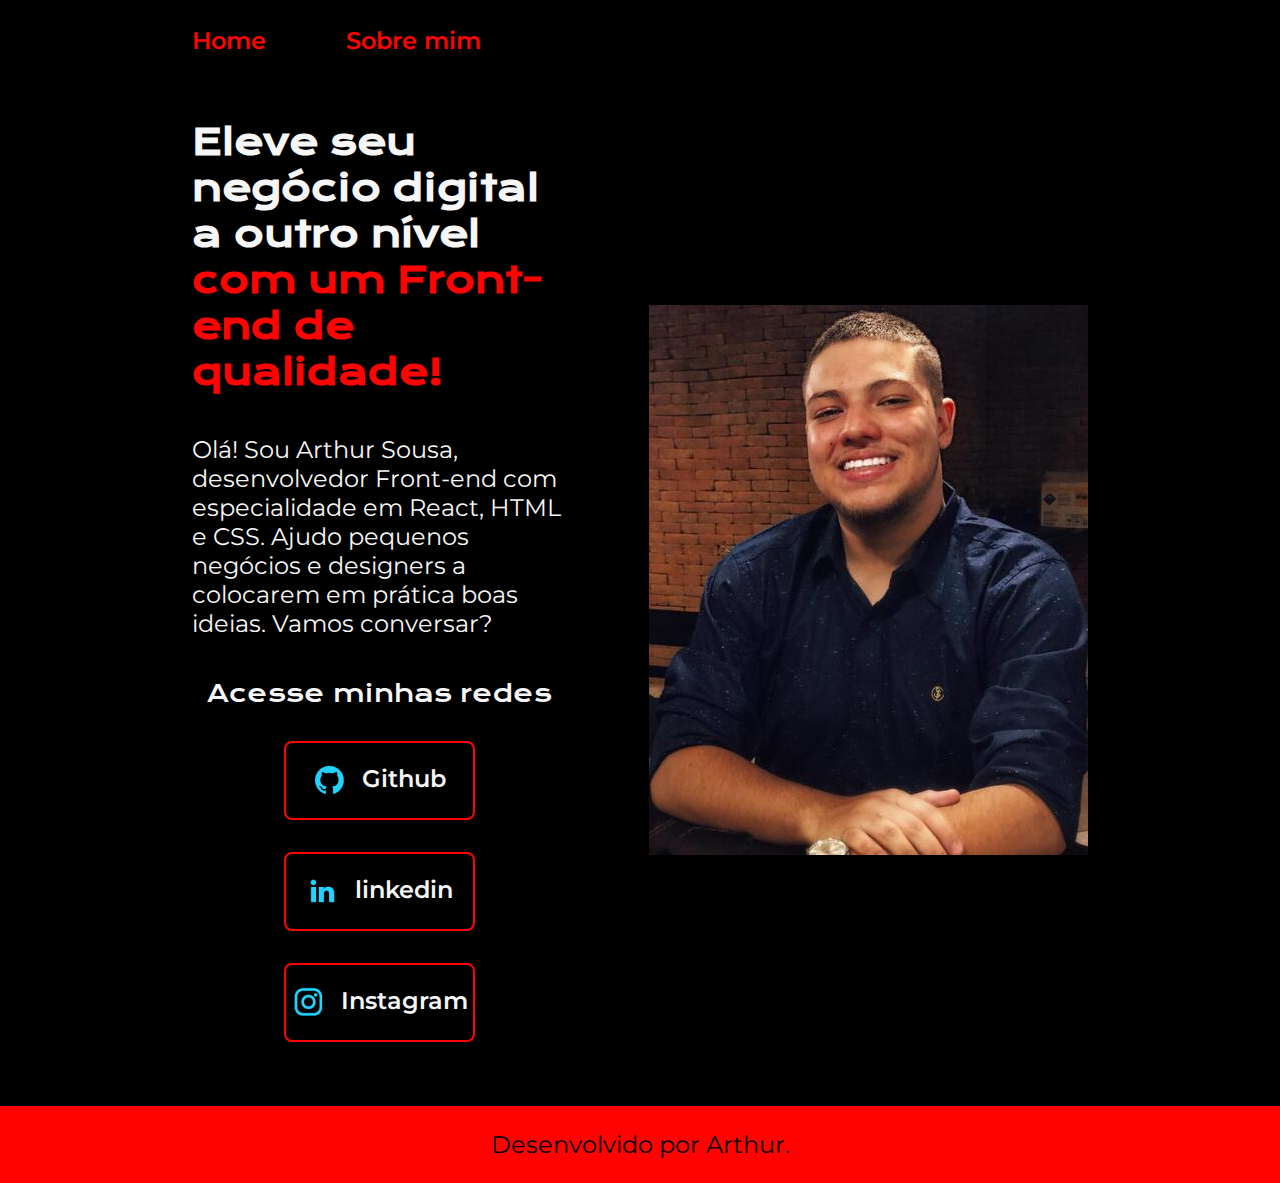
==== index.html @ cd8ada82 "Add files via upload" ====
<!DOCTYPE html>
<html lang="pt-br">
<head>
    <meta charset="UTF-8">
    <meta http-equiv="X-UA-Compatible" content="IE=edge">
    <meta name="viewport" content="width=device-width, initial-scale=1.0">
    <title>Portifolio</title>
    <link rel="stylesheet" href="./styles/style.css">
</head>

<body>
    <header class="cabecalho">
        <nav class="cabecalho__menu">
            <a class="cabecalho__menu__link" href="index.html">Home</a>
            <a class="cabecalho__menu__link" href="about.html">Sobre mim</a>
        </nav>
    </header>
    <main class="apresentacao">
        <section class="apresentacao__conteudo">
            <h1 class="apresentacao__conteudo__titulo">Eleve seu negócio digital a outro nível <strong class="titulo-destaque">com um Front-end de qualidade!
            </strong></h1>
            <p class="apresentacao__conteudo__texto">Olá! Sou Arthur Sousa, desenvolvedor
            Front-end com especialidade em React, HTML e
            CSS. Ajudo pequenos negócios e designers a
            colocarem em prática boas ideias. Vamos
            conversar?</p>
            <div class="apresentacao__links">
                <h2 class="apresentacao__links__subtitulo">Acesse minhas redes</h2>
                <a class="apresentacao__links__navegacao" href="https://github.com/ArthurMSousa">
                    <img src="./assets/github.png">
                    Github
                </a>
                <a class="apresentacao__links__navegacao" href="https://www.linkedin.com/in/arthur-sousa-8baa01195/">
                    <img src="./assets/linkedin.png">
                    linkedin
                </a>
                <a class="apresentacao__links__navegacao" href="https://instagram.com/arthurmssa_">
                    <img src="./assets/instagram.png">
                    Instagram
                </a>
            </div>
        </section>
        <img class="apresentacao__imagem" src="./assets/imagem.jpeg" alt="Foto do Arthur Sousa">
    </main>
    <footer class="rodape">
        <p>Desenvolvido por Arthur.</p>
    </footer>
</body>

</html>
---- styles/style.css ----
@import url('https://fonts.googleapis.com/css2?family=Krona+One&family=Montserrat:wght@400;600&display=swap');

:root {
    --cor-primaria: #000000;
    --cor-secundaria: #F6F6F6;
    --cor-terciaria: #ff0303;
    --cor-rover: #272727;
    
    --fonte-primaria: 'Krona One', sans-serif;
    --fonte-secundaria: 'Montserrat', sans-serif;
}
*{
    margin: 0;
    padding: 0;
}

body{
    box-sizing: border-box;
    background-color: var(--cor-primaria);
    color: var(--cor-secundaria);
}

.cabecalho {
    padding: 2% 0% 0% 15%
}

.cabecalho__menu {
    display: flex;
    gap: 80px;
}

.cabecalho__menu__link {
    font-family: var(--fonte-secundaria);
    font-size: 1.5rem;
    font-weight: 600;
    color: var(--cor-terciaria);
    text-decoration: none;
}

.apresentacao{
    padding: 5% 15%;
    display: flex;
    align-items: center;
    justify-content: space-between;
    gap: 82px;
}

.apresentacao__conteudo{
    width: 50%;
    display: flex;
    flex-direction: column;
    gap: 40px;
}

.apresentacao__conteudo__titulo{
    font-size: 2.25rem;
    font-family: var(--fonte-primaria);
}

.titulo-destaque{
    color: var(--cor-terciaria);
}

.apresentacao__conteudo__texto{
    font-size: 1.5rem;
    font-family: var(--fonte-secundaria);
}

.apresentacao__links{
    display: flex;
    flex-direction: column;
    justify-content: space-between;
    align-items: center;
    gap: 32px;
}

.apresentacao__links__subtitulo{
    font-family: var(--fonte-primaria);
    font-weight: 400;
    font-size: 1.5rem;
}

.apresentacao__links__navegacao{
    display: flex;
    justify-content: center;
    gap: 16px;
    border: 2px solid var(--cor-terciaria);
    width: 50%;
    text-align: center;
    border-radius: 8px;
    font-size: 1.5rem;
    font-weight: 600;
    padding: 21.5px 0;
    text-decoration: none;
    color: var(--cor-secundaria);
    font-family: var(--fonte-secundaria);
}

.apresentacao__links__link:hover{
    background-color: var(--cor-rover);
}

.apresentacao__imagem {
    width: 50%;
}

.rodape{
    color: var(--cor-primaria);
    background-color: var(--cor-terciaria);
    padding: 24px;
    text-align: center;
    font-family: var(--fonte-secundaria);
    font-size: 1.5rem;
    font-weight: 400;
}

@media (max-width: 1200px) {
    .cabecalho {
        padding: 10%;      
    }

    .cabecalho__menu {
        justify-content: center;
    }

    .apresentacao {
        flex-direction: column-reverse;
        padding: 5%;
    }

    .apresentacao__conteudo {
        width: auto;
    }

}
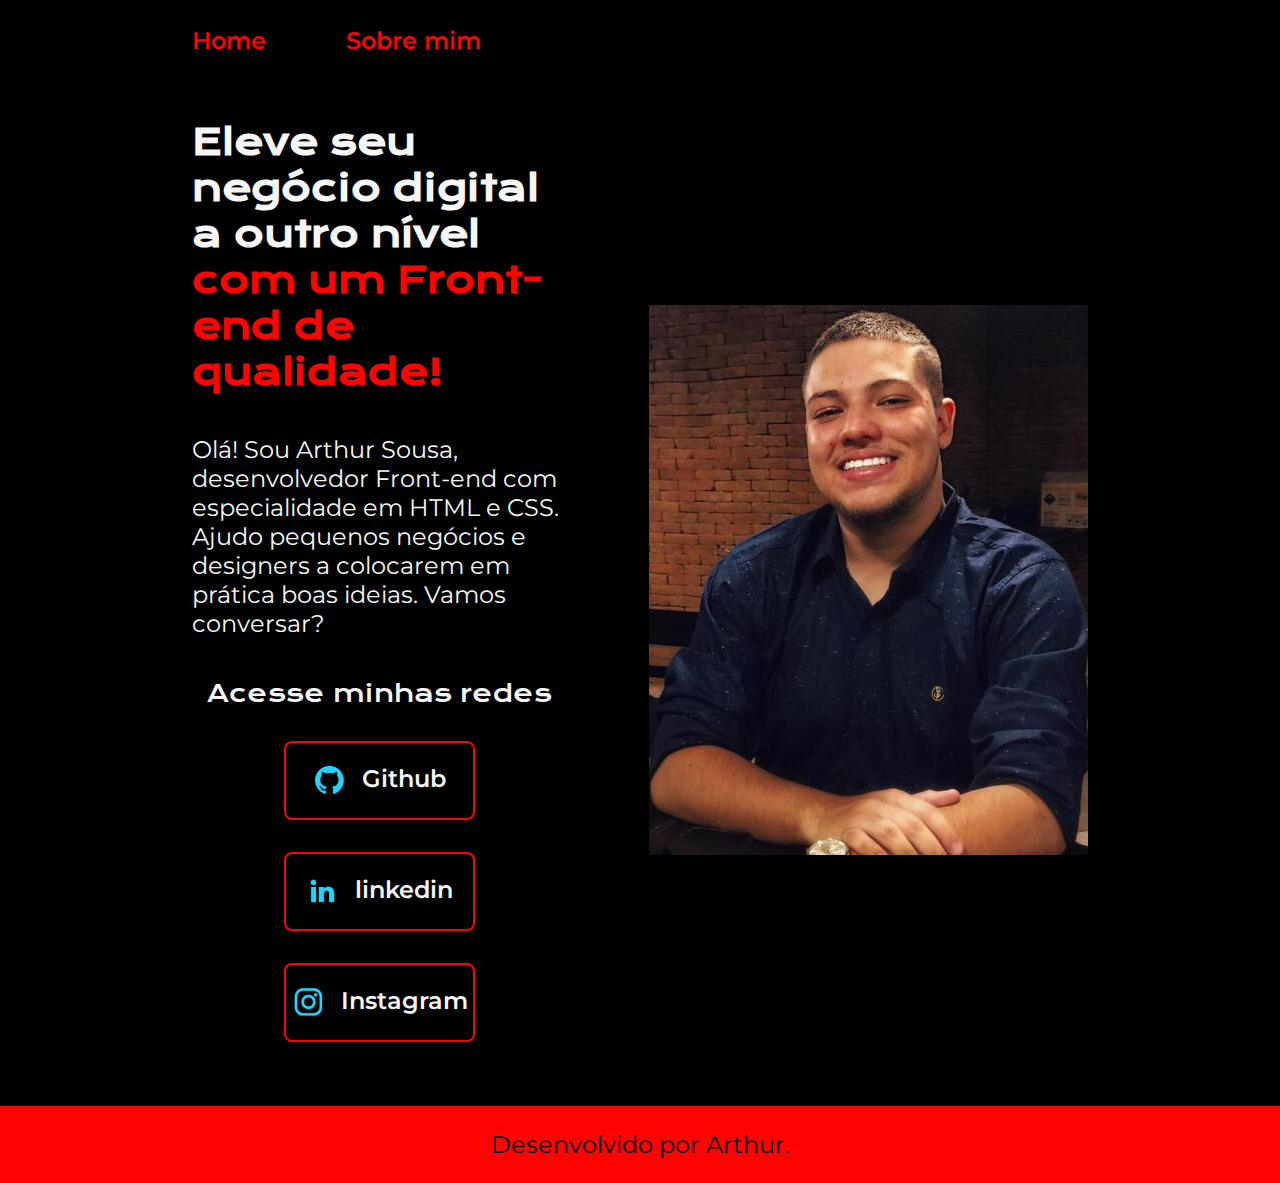
==== commit 712ce265: "index.html" ====
--- a/index.html
+++ b/index.html
@@ -20,7 +20,7 @@
             <h1 class="apresentacao__conteudo__titulo">Eleve seu negócio digital a outro nível <strong class="titulo-destaque">com um Front-end de qualidade!
             </strong></h1>
             <p class="apresentacao__conteudo__texto">Olá! Sou Arthur Sousa, desenvolvedor
-            Front-end com especialidade em React, HTML e
+            Front-end com especialidade em HTML e
             CSS. Ajudo pequenos negócios e designers a
             colocarem em prática boas ideias. Vamos
             conversar?</p>
@@ -47,4 +47,4 @@
     </footer>
 </body>
 
-</html>+</html>
